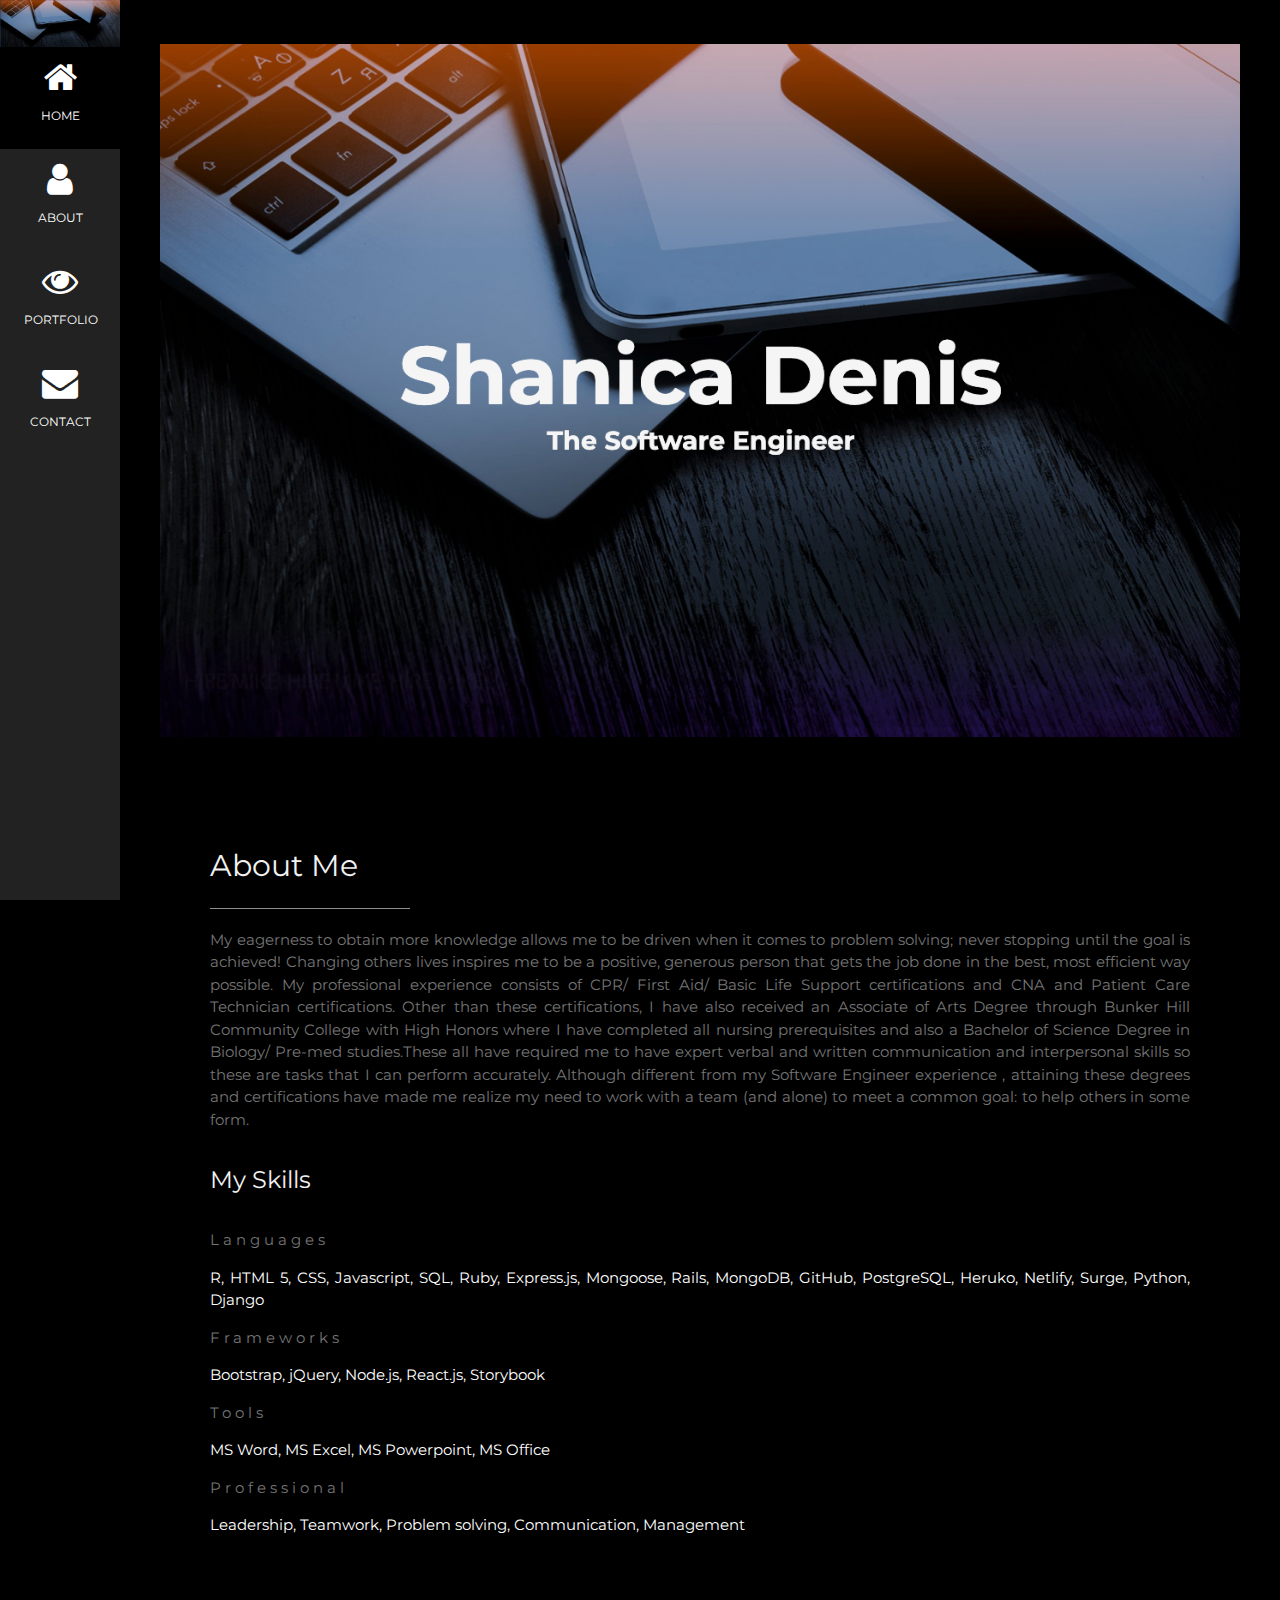
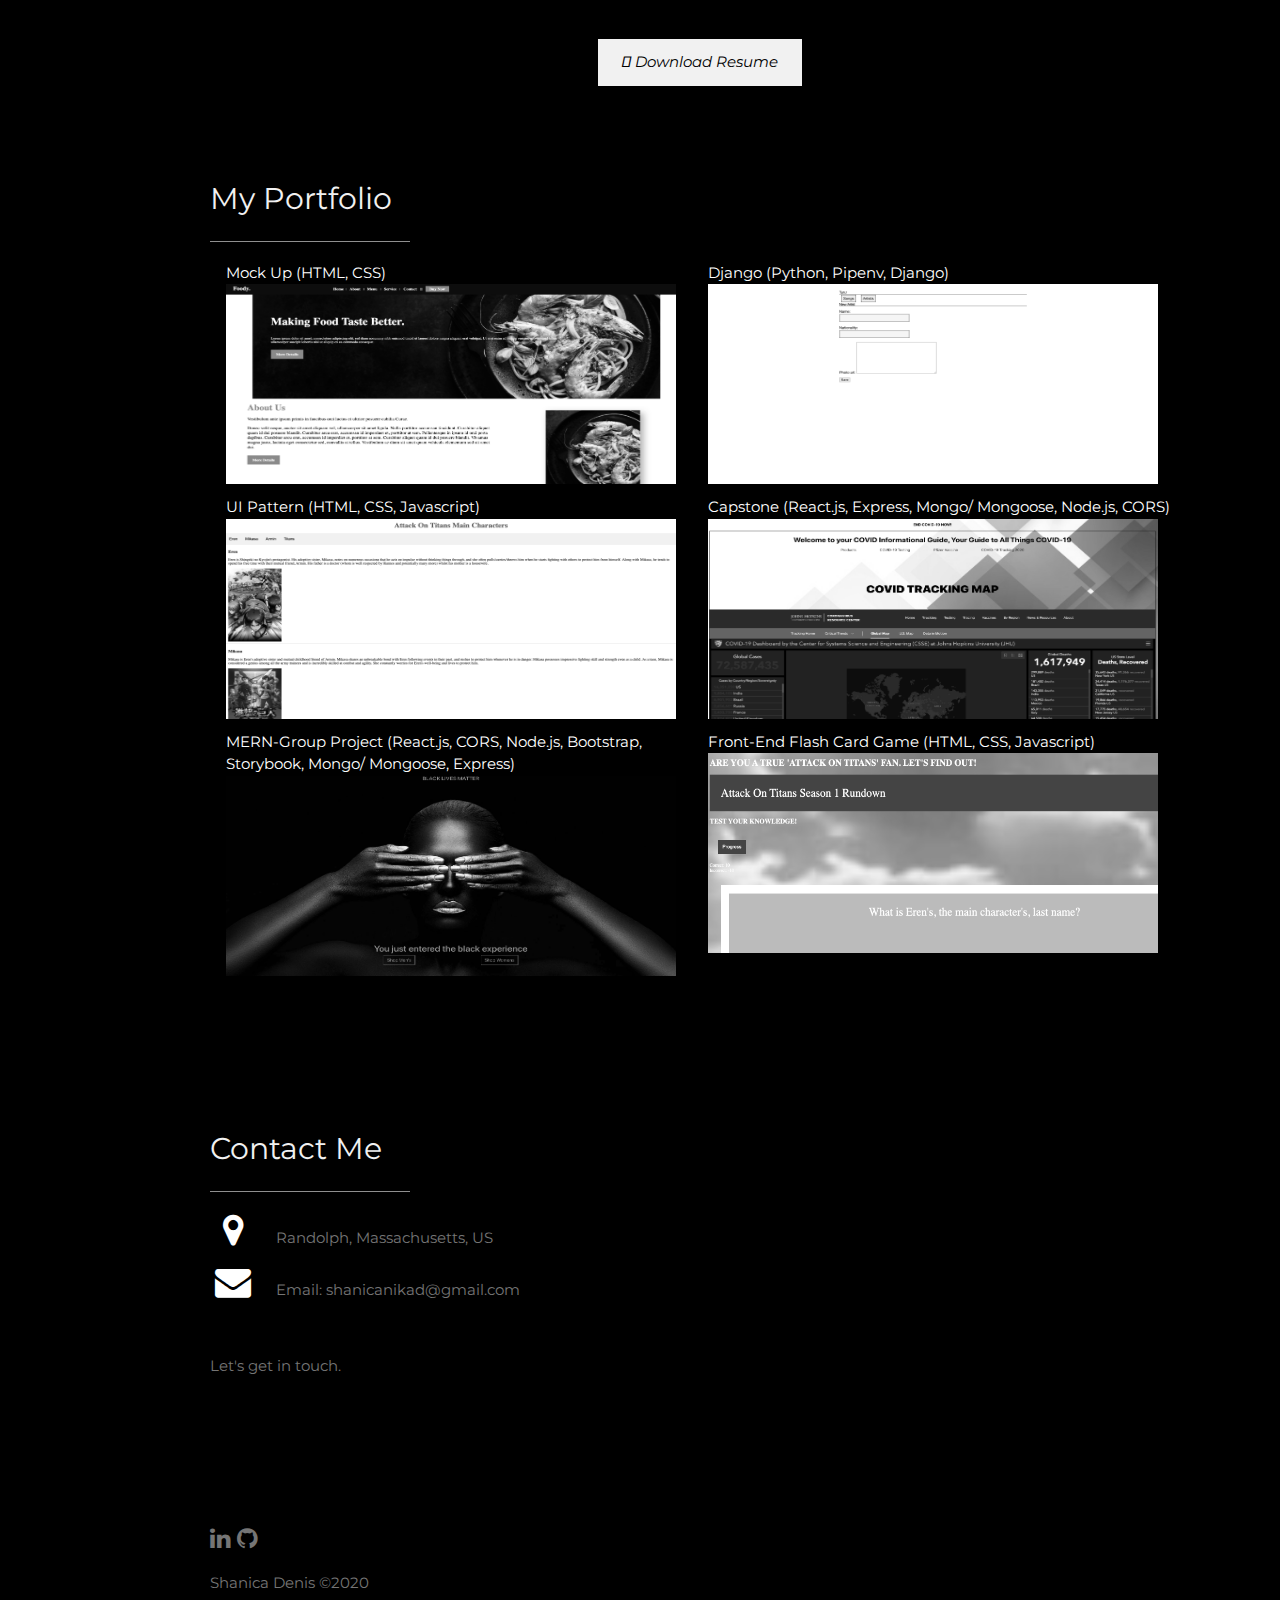
==== index1.html @ e1c99d39 "done for now" ====
<!DOCTYPE html>
<html>
<title>Shanica the Software Engineer!</title>
<meta charset="UTF-8">
<meta name="viewport" content="width=device-width, initial-scale=1">
<link rel="stylesheet" href="https://www.w3schools.com/w3css/4/w3.css">
<link rel="stylesheet" href="https://fonts.googleapis.com/css?family=Montserrat">
<link rel="stylesheet" href="https://cdnjs.cloudflare.com/ajax/libs/font-awesome/4.7.0/css/font-awesome.min.css">
<style>
body, h1,h2,h3,h4,h5,h6, .fa1 {font-family: "Montserrat", sans-serif}
.w3-row-padding img {margin-bottom: 12px}
/* Set the width of the sidebar to 120px */
.w3-sidebar {width: 120px;background: #222;}
/* Add a left margin to the "page content" that matches the width of the sidebar (120px) */
#main {margin-left: 120px}
/* Remove margins from "page content" on small screens */
#img{
    -webkit-filter: grayscale(100%); /* Safari 6.0 - 9.0 */
    filter: grayscale(100%);
}
#img:hover {
  /* Start the shake animation and make the animation last for 0.5 seconds */
  animation: shake 0.5s;

  /* When the animation is finished, start again */
  animation-iteration-count: infinite;
}
@keyframes shake {
  0% { transform: translate(1px, 1px) rotate(0deg); }
  10% { transform: translate(-1px, -2px) rotate(-1deg); }
  20% { transform: translate(-3px, 0px) rotate(1deg); }
  30% { transform: translate(3px, 2px) rotate(0deg); }
  40% { transform: translate(1px, -1px) rotate(1deg); }
  50% { transform: translate(-1px, 2px) rotate(-1deg); }
  60% { transform: translate(-3px, 1px) rotate(0deg); }
  70% { transform: translate(3px, 1px) rotate(-1deg); }
  80% { transform: translate(-1px, -1px) rotate(1deg); }
  90% { transform: translate(1px, 2px) rotate(0deg); }
  100% { transform: translate(1px, -2px) rotate(-1deg); }
}


@media only screen and (max-width: 600px) {#main {margin-left: 0}}


</style>
<body class="w3-black">

<nav class="w3-sidebar w3-bar-block w3-small w3-hide-small w3-center">
  <img src="back.png"
       style="width:100%">
  <a href="#" class="w3-bar-item w3-button w3-padding-large w3-black">
    <i class="fa fa-home w3-xxlarge"></i>
    <p>HOME</p>
  </a>
  <a href="#about" class="w3-bar-item w3-button w3-padding-large w3-hover-black">
    <i class="fa fa-user w3-xxlarge"></i>
    <p>ABOUT</p>
  </a>
  <a href="#photos" class="w3-bar-item w3-button w3-padding-large w3-hover-black">
    <i class="fa fa-eye w3-xxlarge"></i>
    <p>PORTFOLIO</p>
  </a>
  <a href="#contact" class="w3-bar-item w3-button w3-padding-large w3-hover-black">
    <i class="fa fa-envelope w3-xxlarge"></i>
    <p>CONTACT</p>
  </a>
</nav>


<div class="w3-top w3-hide-large w3-hide-medium" id="myNavbar">
  <div class="w3-bar w3-black w3-opacity w3-hover-opacity-off w3-center w3-small">
    <a href="#" class="w3-bar-item w3-button" style="width:25% !important">HOME</a>
    <a href="#about" class="w3-bar-item w3-button" style="width:25% !important">ABOUT</a>
    <a href="#photos" class="w3-bar-item w3-button" style="width:25% !important">PORTFOLIO</a>
    <a href="#contact" class="w3-bar-item w3-button" style="width:25% !important">CONTACT</a>
  </div>
</div>

<div class="w3-padding-large" id="main">
  <header class="w3-container w3-padding-32 w3-center w3-black" id="home">
    <!-- <h1 class="w3-jumbo"><span class="w3-hide-small">Shanica Denis</span></h1>
    <p>The Software Engineer</p> -->
    <img src="backagain.png" alt="boy" class="w3-image" width="3000" height="1108">
  </header>

  <div class="w3-content w3-justify w3-text-grey w3-padding-64" id="about">
    <h2 class="w3-text-light-grey">About Me</h2>
    <hr style="width:200px" class="w3-opacity">
    <p>My eagerness to obtain more knowledge allows me to be driven when it comes to problem solving; never stopping
        until the goal is achieved! Changing others lives inspires me to be a positive, generous person that gets the
        job done in the best, most efficient way possible. My professional experience consists of CPR/ First Aid/ Basic
        Life Support certifications and CNA and Patient Care Technician certifications. Other than these certifications,
        I have also received an Associate of Arts Degree through Bunker Hill Community College with High Honors where I
        have completed all nursing prerequisites and also a Bachelor of Science Degree in Biology/ Pre-med studies.These
        all have required me to have expert verbal and written communication and interpersonal skills so these are tasks
        that I can perform accurately. Although different from my Software Engineer experience , attaining these degrees
        and certifications have made me realize my need to work with a team (and alone) to meet a common goal: to help
        others in some form.
    </p>
    <h3 class="w3-padding-16 w3-text-light-grey">My Skills</h3>
 
    
<section>
    <a class="box">
    <p class="w3-wide">Languages</p>
    <div class="w3-black">
      <div class="w3-black">R, HTML 5, CSS, Javascript, SQL, Ruby, Express.js, Mongoose, Rails, MongoDB, GitHub, PostgreSQL, Heruko, Netlify, Surge, Python, Django </div>
    </div>
    </a>

    <a class="box">
    <p class="w3-wide">Frameworks</p>
    <div class="w3-black">
      <div class="w3-black"> Bootstrap, jQuery, Node.js, React.js, Storybook</div>
    </div>
    </a>

    <a class="box">
    <p class="w3-wide">Tools</p>
    <div class="w3-black">
      <div class="w3-black">MS Word, MS Excel, MS Powerpoint, MS Office</div>
    </div>
    </a>
</section>    
    
      <p class="w3-wide">Professional</p>
    <div class="w3-black">
      <div class="w3-black">Leadership, Teamwork, Problem solving, Communication, Management</div>
      </div>
    </div><br>

    <button class="w3-button w3-light-grey w3-padding-large w3-section" style= "display:block; margin-left:auto; margin-right:auto">
      <i><a class="fa1 fa-download" href="https://docs.google.com/document/d/1T_7RBVxr46zYOAQ6v5oGIKlJh1oYe_FBIzmMwyJNqtw/edit" style= "text-decoration: none">
         Download Resume </a></i>
      </button>
    
    
  <!-- Portfolio Section -->
  <div class="w3-padding-64 w3-content" id="photos">
    <h2 class="w3-text-light-grey">My Portfolio</h2>
    <hr style="width:200px" class="w3-opacity">

    <!-- Grid for photos -->
    <div class="w3-row-padding">
      <div class="w3-half">
        <a href="https://shanicanikad.github.io/build-a-website/" style= "text-decoration: none;">Mock Up (HTML, CSS)
              <img src="mockUp.png" id= "img" style="width:450px; height:200px"></a>
        <a href="https://shanicanikad.github.io/ui-pattern-project/index.html" style= "text-decoration: none;">UI Pattern (HTML, CSS, Javascript) 
            <img src="UI.png" id= "img" style="width:450px; height:200px"></a>
            
            <a href="https://blk-experience.vercel.app/" style= "text-decoration: none;">MERN-Group Project (React.js, CORS, Node.js, Bootstrap, Storybook, Mongo/ Mongoose, Express)
                <img src="blk.png" id= "img" style="width:450px; height:200px"></a>

      </div>

      <div class="w3-half">

            
        <a href="https://sdtunrdjango.herokuapp.com/artists/" style= "text-decoration: none;">Django (Python, Pipenv, Django)
            <img src="django.png" id= "img" style="width:450px; height:200px"></a>
        
        
        <a href="https://sdcapstoneproject.vercel.app/" style= "text-decoration: none;">Capstone (React.js, Express, Mongo/ Mongoose, Node.js, CORS)
            <img src="covid.png" id= "img" style="width:450px; height:200px"></a>

            <a href="https://shanicanikad.github.io/shanicanikad.github.io-front-endgame/" style= "text-decoration: none;">Front-End Flash Card Game (HTML, CSS, Javascript)
                <img src="frontEnd.png" id= "img" style="width:450px; height:200px"></a>
            
      </div>
    </div>
  </div>

  <div class="w3-padding-64 w3-content w3-text-grey" id="contact">
    <h2 class="w3-text-light-grey">Contact Me</h2>
    <hr style="width:200px" class="w3-opacity">

    <div class="w3-section">
      <p><i class="fa fa-map-marker fa-fw w3-text-white w3-xxlarge w3-margin-right"></i> Randolph, Massachusetts, US</p>
      <p><i class="fa fa-envelope fa-fw w3-text-white w3-xxlarge w3-margin-right"> </i> Email: shanicanikad@gmail.com</p>
    </div><br>
    <p>Let's get in touch.</p>
  </div>
  


  <footer class="w3-content w3-padding-64 w3-text-grey w3-xlarge">
    <a class="fa fa-linkedin w3-hover-opacity" style="text-decoration: none" href= "https://www.linkedin.com/in/shanica-denis-918553a6/"></a>
      <a class="fa fa-github w3-hover-opacity" style="text-decoration: none" href= "https://github.com/shanicanikad/"></a>
     
    <p class="w3-medium">Shanica Denis ©2020</p>

  </footer>

</div>

</body>
</html>
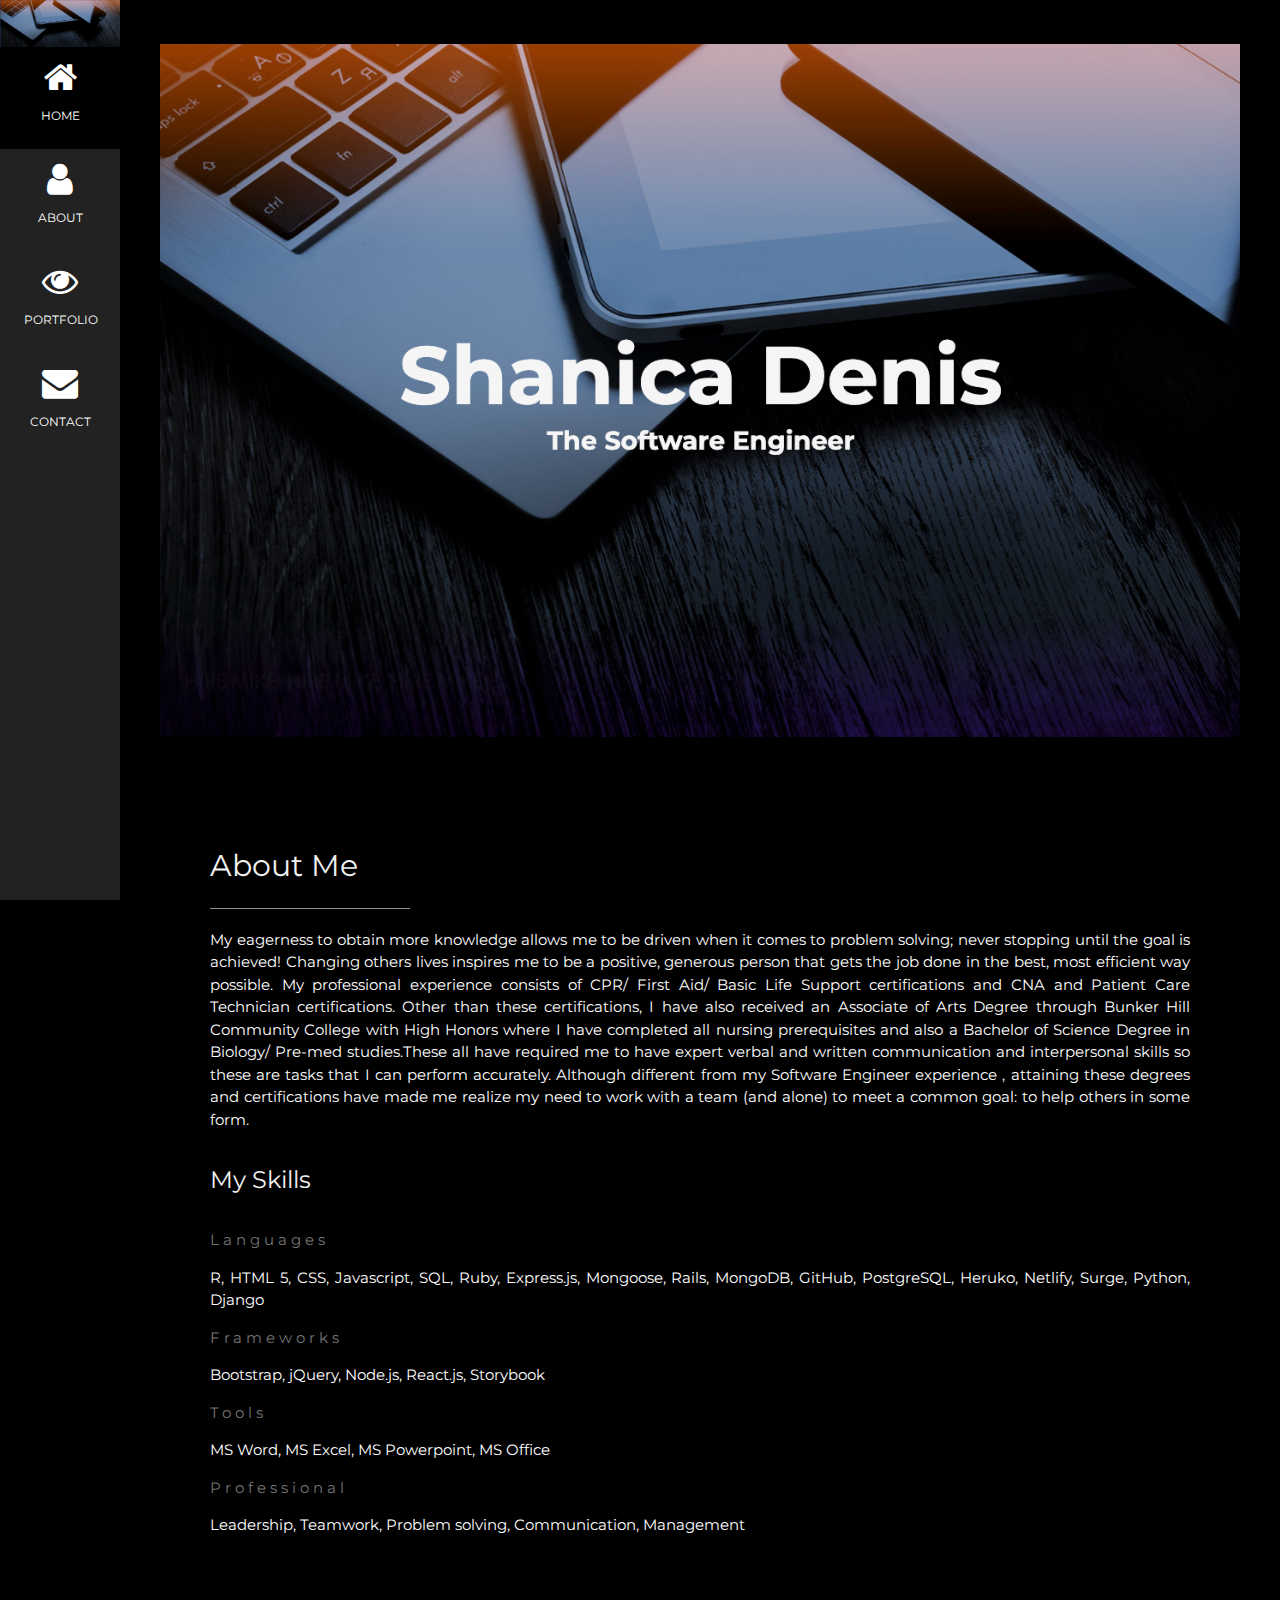
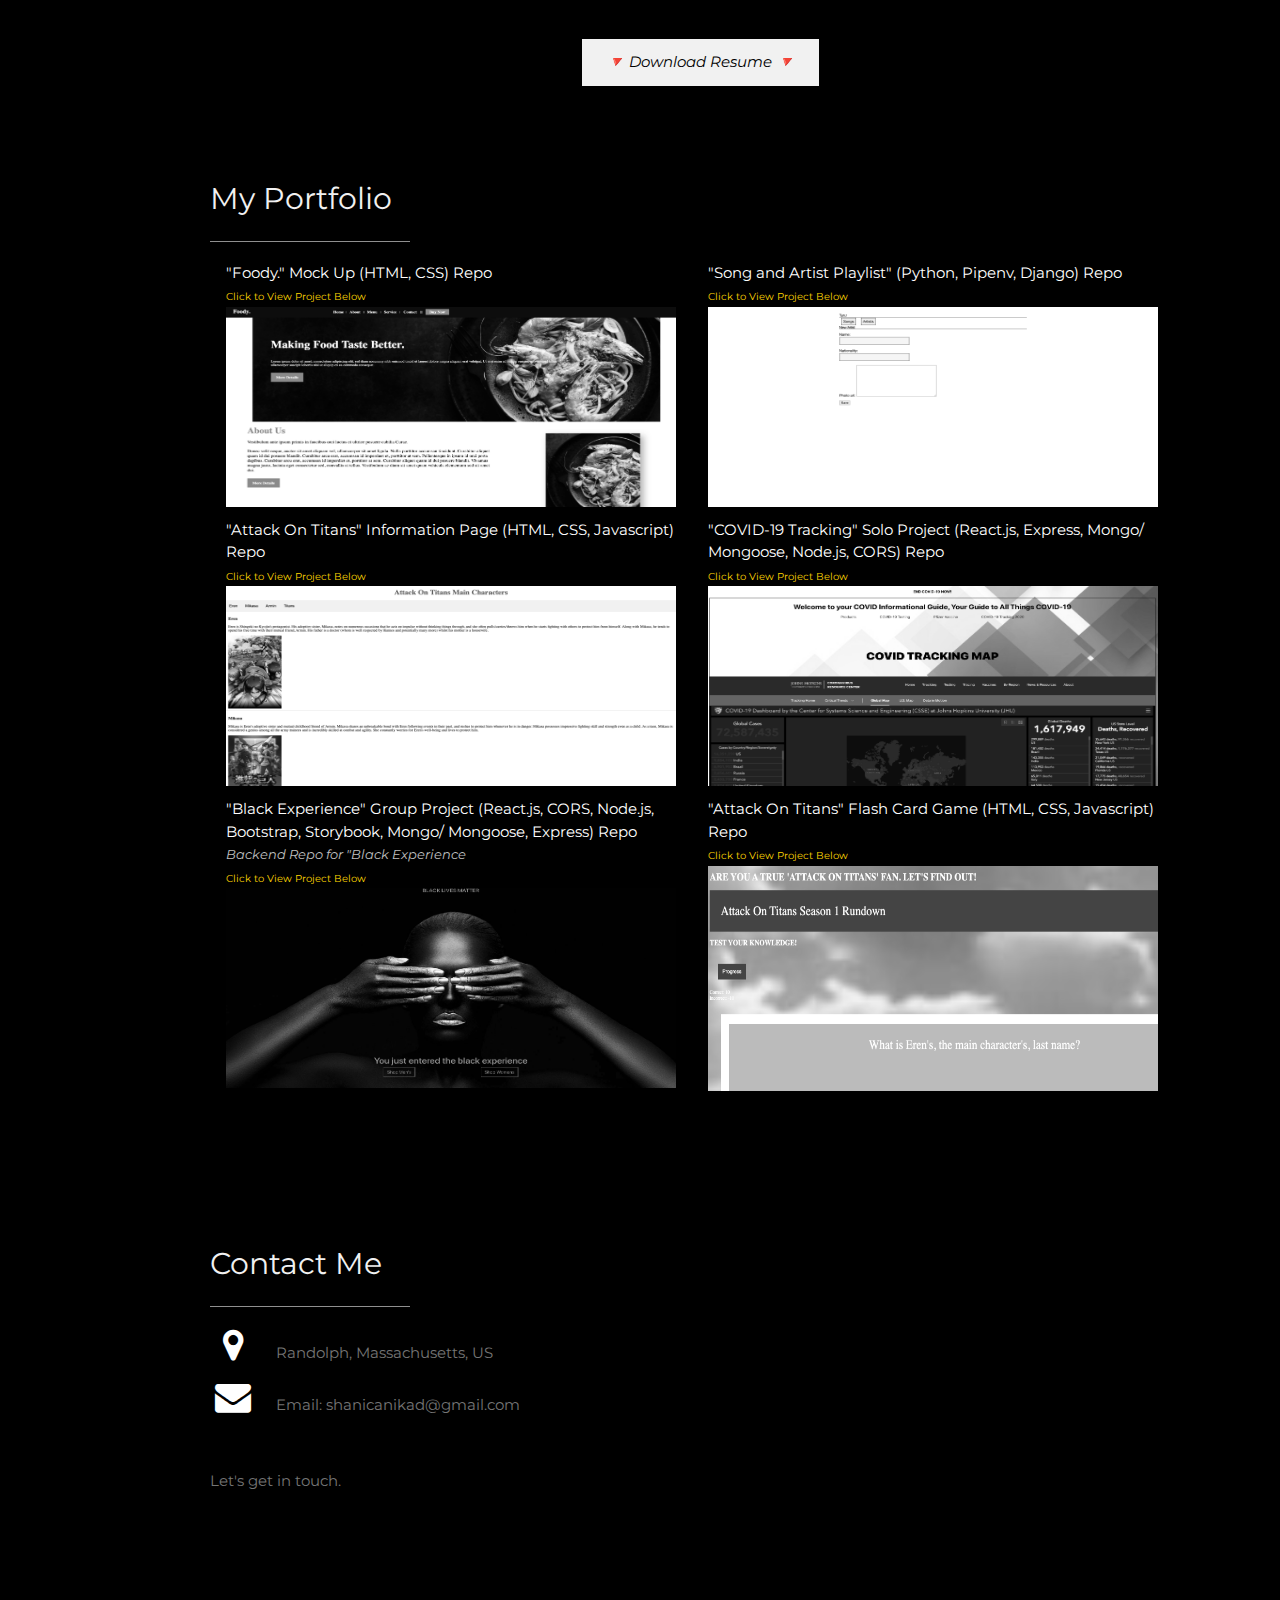
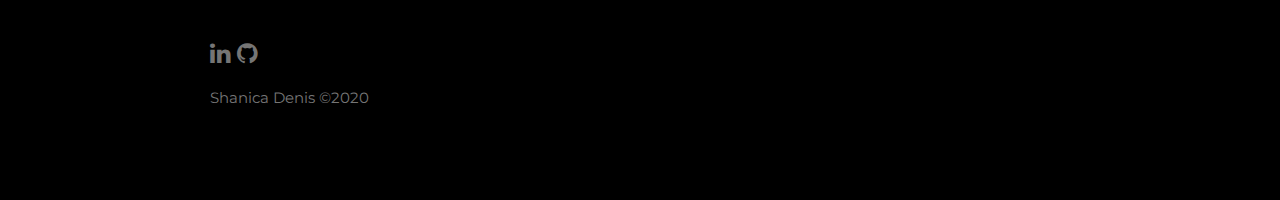
==== commit 26ab73d3: "fixed" ====
--- a/index1.html
+++ b/index1.html
@@ -87,7 +87,7 @@
   <div class="w3-content w3-justify w3-text-grey w3-padding-64" id="about">
     <h2 class="w3-text-light-grey">About Me</h2>
     <hr style="width:200px" class="w3-opacity">
-    <p>My eagerness to obtain more knowledge allows me to be driven when it comes to problem solving; never stopping
+    <p style="color:white">My eagerness to obtain more knowledge allows me to be driven when it comes to problem solving; never stopping
         until the goal is achieved! Changing others lives inspires me to be a positive, generous person that gets the
         job done in the best, most efficient way possible. My professional experience consists of CPR/ First Aid/ Basic
         Life Support certifications and CNA and Patient Care Technician certifications. Other than these certifications,
@@ -131,8 +131,8 @@
     </div><br>
 
     <button class="w3-button w3-light-grey w3-padding-large w3-section" style= "display:block; margin-left:auto; margin-right:auto">
-      <i><a class="fa1 fa-download" href="https://docs.google.com/document/d/1T_7RBVxr46zYOAQ6v5oGIKlJh1oYe_FBIzmMwyJNqtw/edit" style= "text-decoration: none">
-         Download Resume </a></i>
+      <a  href="https://docs.google.com/document/d/1T_7RBVxr46zYOAQ6v5oGIKlJh1oYe_FBIzmMwyJNqtw/edit" style= "text-decoration: none; font-style: italic; ">
+        🔻 Download Resume 🔻</a>
       </button>
     
     
@@ -144,28 +144,34 @@
     <!-- Grid for photos -->
     <div class="w3-row-padding">
       <div class="w3-half">
-        <a href="https://shanicanikad.github.io/build-a-website/" style= "text-decoration: none;">Mock Up (HTML, CSS)
+        <a href= "https://github.com/shanicanikad/build-a-website" style= "text-decoration: none;">"Foody." Mock Up (HTML, CSS) Repo</a>
+        <div><a href="https://shanicanikad.github.io/build-a-website/" style= "text-decoration: none; color:gold; font-size: x-small;">Click to View Project Below</div>  
               <img src="mockUp.png" id= "img" style="width:450px; height:200px"></a>
-        <a href="https://shanicanikad.github.io/ui-pattern-project/index.html" style= "text-decoration: none;">UI Pattern (HTML, CSS, Javascript) 
+        
+        <a href="https://github.com/shanicanikad/ui-pattern-project"style= "text-decoration: none;">"Attack On Titans" Information Page (HTML, CSS, Javascript) Repo</a>     
+        <div><a href="https://shanicanikad.github.io/ui-pattern-project/index.html" style= "text-decoration: none; color:gold; font-size: x-small;">Click to View Project Below</div>  
             <img src="UI.png" id= "img" style="width:450px; height:200px"></a>
-            
-            <a href="https://blk-experience.vercel.app/" style= "text-decoration: none;">MERN-Group Project (React.js, CORS, Node.js, Bootstrap, Storybook, Mongo/ Mongoose, Express)
+        
+        <a href="https://github.com/antonetteortiz/blk-experience" style= "text-decoration: none;">"Black Experience" Group Project (React.js, CORS, Node.js, Bootstrap, Storybook, Mongo/ Mongoose, Express) Repo</a>    
+        <a href="https://github.com/shanicanikad/groupproject8" style= "text-decoration: none; color: silver ; font-size: small; font-style: italic;">Backend Repo for "Black Experience</a>    
+        <div><a href="https://blk-experience.vercel.app/" style= "text-decoration: none; color:gold; font-size: x-small;">Click to View Project Below</div>
                 <img src="blk.png" id= "img" style="width:450px; height:200px"></a>
 
       </div>
 
       <div class="w3-half">
 
-            
-        <a href="https://sdtunrdjango.herokuapp.com/artists/" style= "text-decoration: none;">Django (Python, Pipenv, Django)
+        <a href="https://github.com/shanicanikad/python" style= "text-decoration: none;">"Song and Artist Playlist" (Python, Pipenv, Django) Repo</a>    
+        <div><a href="https://sdtunrdjango.herokuapp.com/artists/" style= "text-decoration: none; color:gold; font-size: x-small;">Click to View Project Below</div>
             <img src="django.png" id= "img" style="width:450px; height:200px"></a>
         
-        
-        <a href="https://sdcapstoneproject.vercel.app/" style= "text-decoration: none;">Capstone (React.js, Express, Mongo/ Mongoose, Node.js, CORS)
+        <a href="https://github.com/shanicanikad/capss" style= "text-decoration: none">"COVID-19 Tracking" Solo Project (React.js, Express, Mongo/ Mongoose, Node.js, CORS) Repo</a>
+        <div><a href="https://sdcapstoneproject.vercel.app/" style= "text-decoration: none; color:gold; font-size: x-small;">Click to View Project Below</div>
             <img src="covid.png" id= "img" style="width:450px; height:200px"></a>
 
-            <a href="https://shanicanikad.github.io/shanicanikad.github.io-front-endgame/" style= "text-decoration: none;">Front-End Flash Card Game (HTML, CSS, Javascript)
-                <img src="frontEnd.png" id= "img" style="width:450px; height:200px"></a>
+        <a href="https://github.com/shanicanikad/shanicanikad.github.io-front-endgame" style= "text-decoration: none;">"Attack On Titans" Flash Card Game (HTML, CSS, Javascript) Repo</a>    
+        <div><a href="https://shanicanikad.github.io/shanicanikad.github.io-front-endgame/" style= "text-decoration: none; color:gold; font-size: x-small;">Click to View Project Below</div>
+                <img src="frontEnd.png" id= "img" style="width:450px; height:225px"></a>
             
       </div>
     </div>
